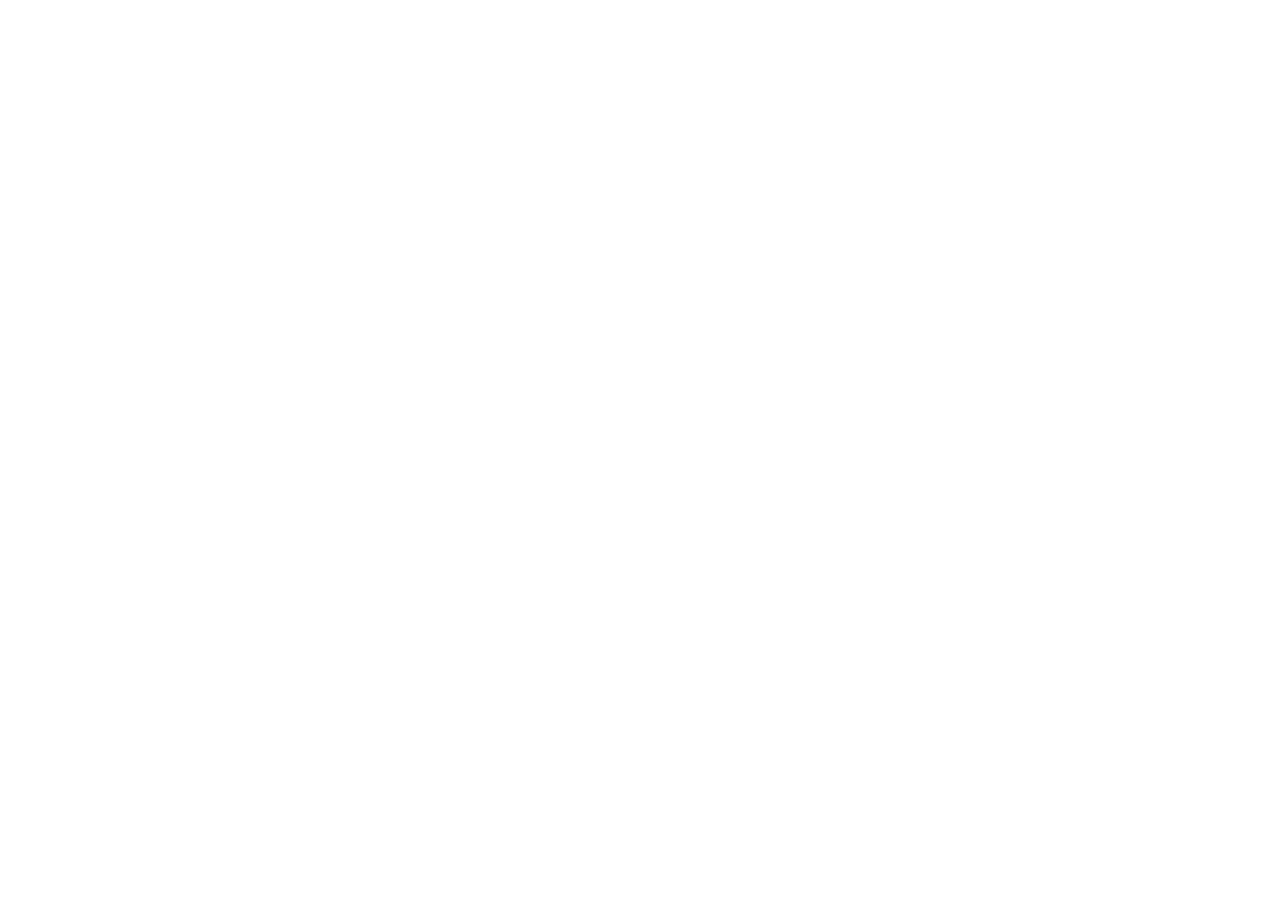
==== index.html @ d57e452c "1st" ====
<!DOCTYPE html>
<html lang="en">
<head>
    <meta charset="UTF-8">
    <meta name="viewport" content="width=device-width, initial-scale=1.0">
    <title>Document</title>
</head>
<body>
    <!-- Created by: Akhoy Kumer Nibir Roy | ID: 2010427 -->
    
</body>
</html>
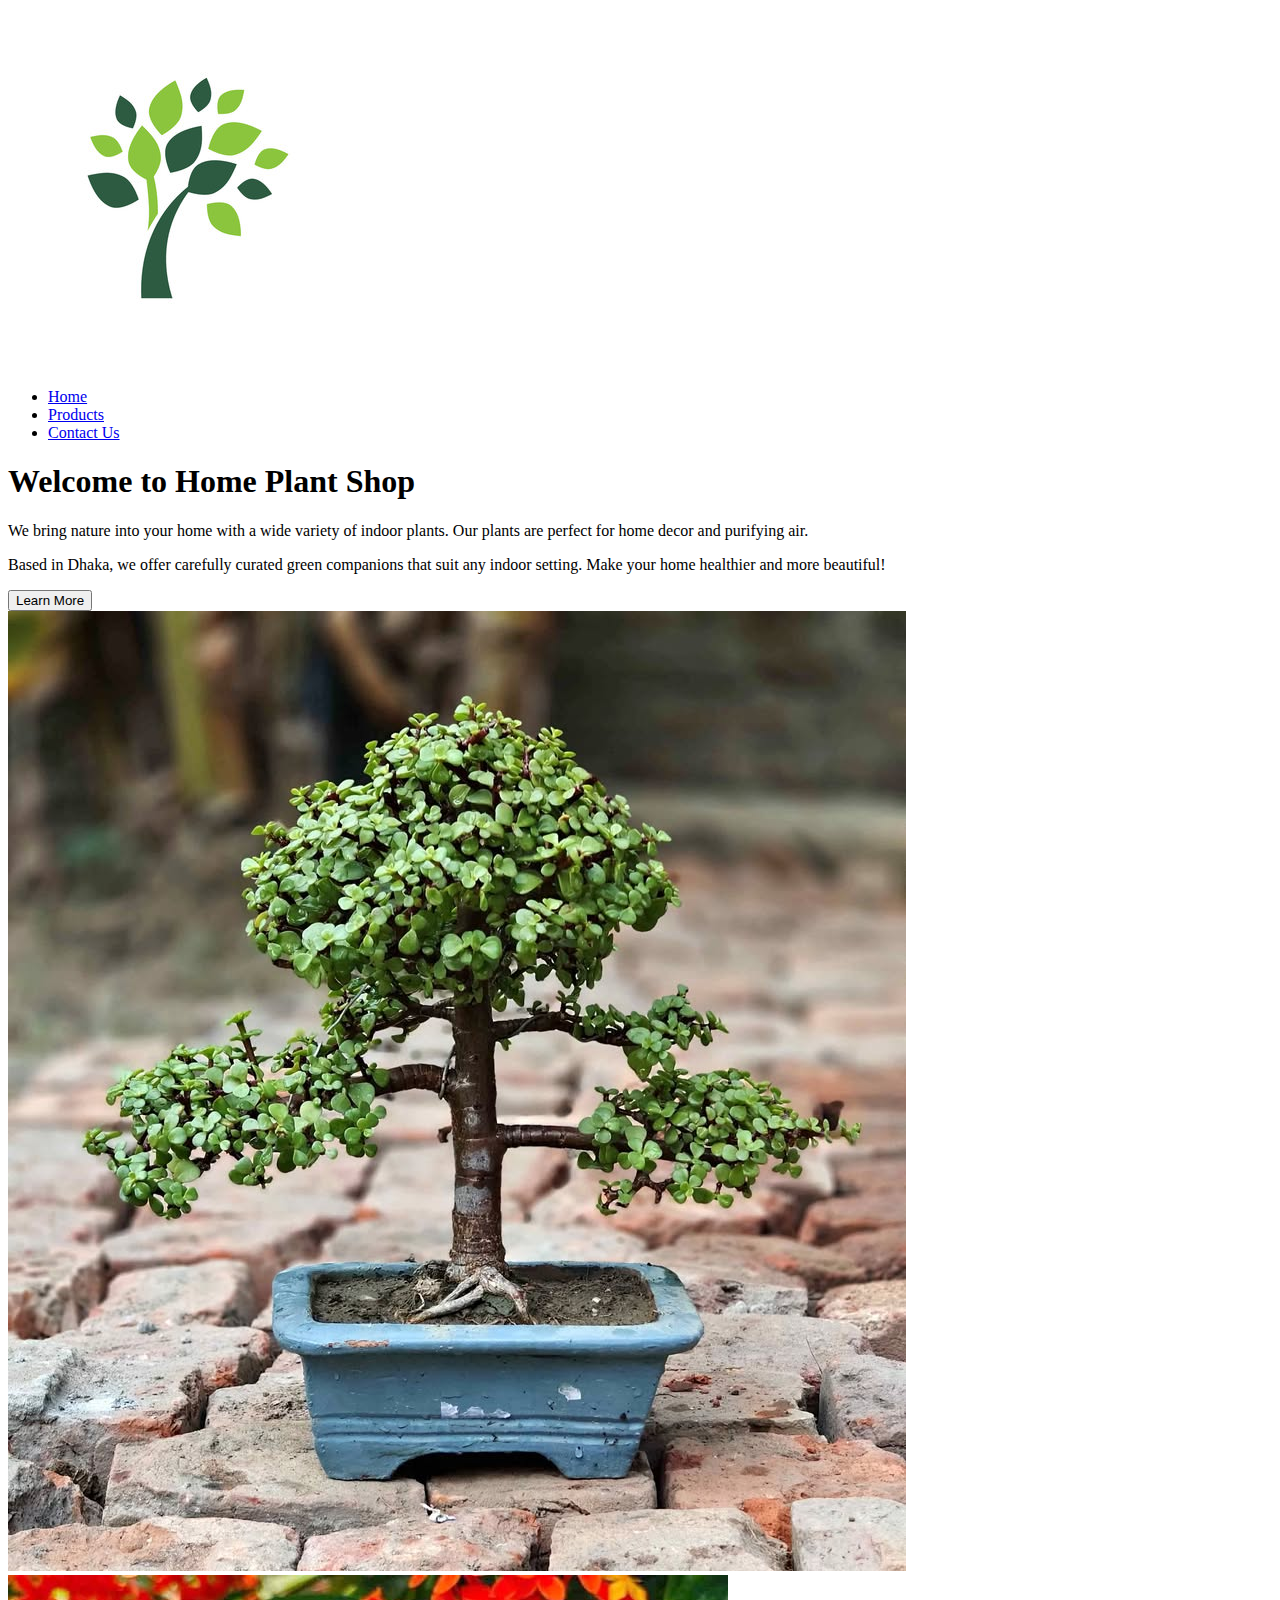
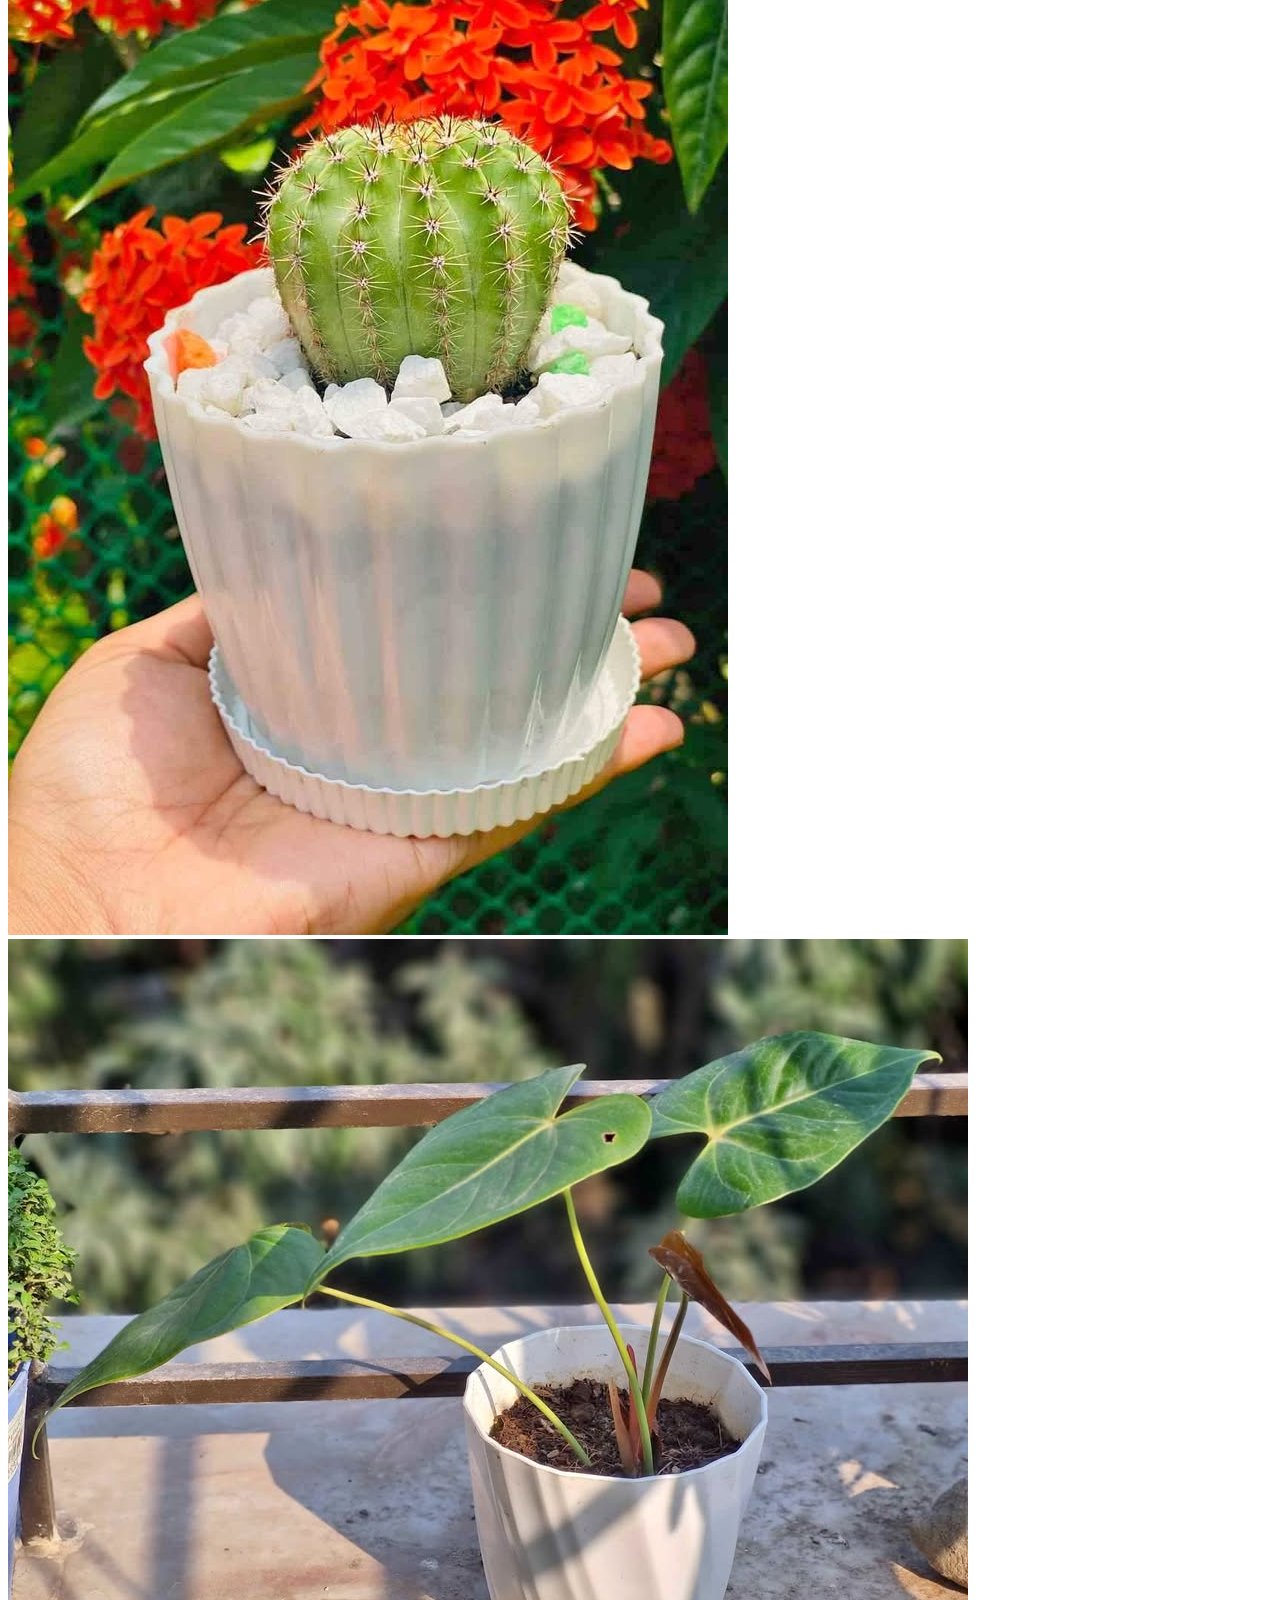
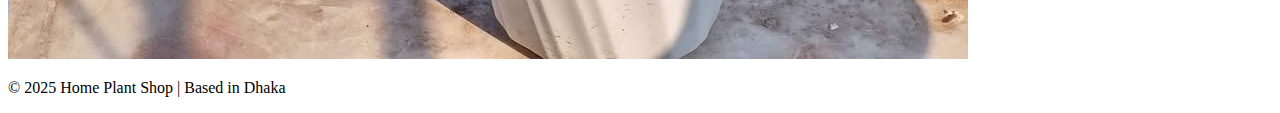
==== commit 5bc4bb19: "2nd" ====
--- a/index.html
+++ b/index.html
@@ -1,12 +1,44 @@
+
 <!DOCTYPE html>
 <html lang="en">
 <head>
     <meta charset="UTF-8">
     <meta name="viewport" content="width=device-width, initial-scale=1.0">
-    <title>Document</title>
+    <title>Home Plant Shop</title>
+    <link rel="stylesheet" href="style.css">
+    <script src="script.js" defer></script>
 </head>
 <body>
-    <!-- Created by: Akhoy Kumer Nibir Roy | ID: 2010427 -->
-    
+<!-- Created by: Akhoy Kumer Nibir Roy | ID: 2010427 -->
+
+    <header>
+        <img src="logo for mid.jpg" alt="Home Plant Shop Logo" class="logo">
+        <nav>
+            <ul>
+                <li><a href="index.html">Home</a></li>
+                <li><a href="products.html">Products</a></li>
+                <li><a href="contact.html">Contact Us</a></li>
+            </ul>
+        </nav>
+    </header>
+
+    <main class="home-flex">
+        <section>
+            <h1>Welcome to Home Plant Shop</h1>
+            
+            <p>We bring nature into your home with a wide variety of indoor plants. Our plants are perfect for home decor and purifying air.</p>
+            <p>Based in Dhaka, we offer carefully curated green companions that suit any indoor setting. Make your home healthier and more beautiful!</p>
+            <button onclick="showAlert()">Learn More</button>
+        </section>
+        <section>
+            <img src="plant 1.jpg" alt="Indoor Plant">
+            <img src="plant 2.jpg" alt="Green Home Decor">
+            <img src="plant 3.jpg" alt="Green Home Decor">
+        </section>
+    </main>
+
+    <footer>
+        <p>&copy; 2025 Home Plant Shop | Based in Dhaka</p>
+    </footer>
 </body>
 </html>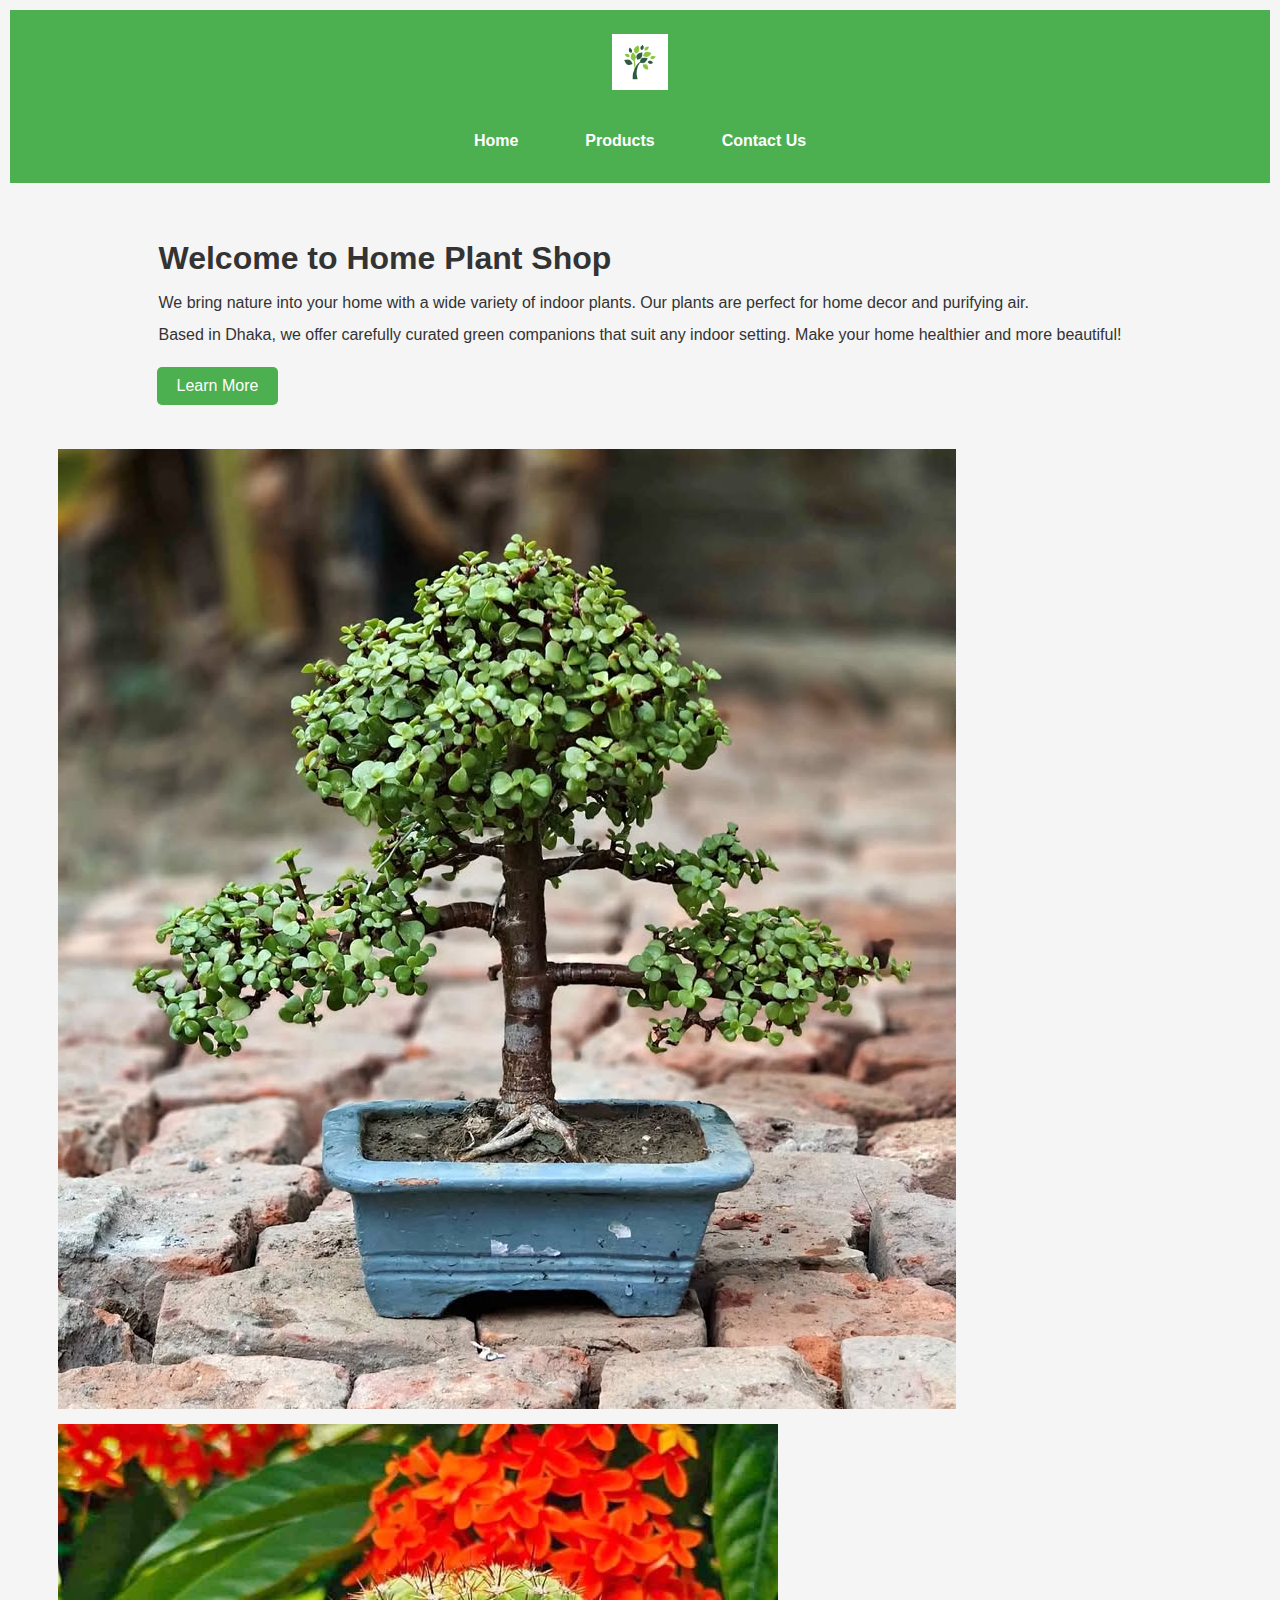
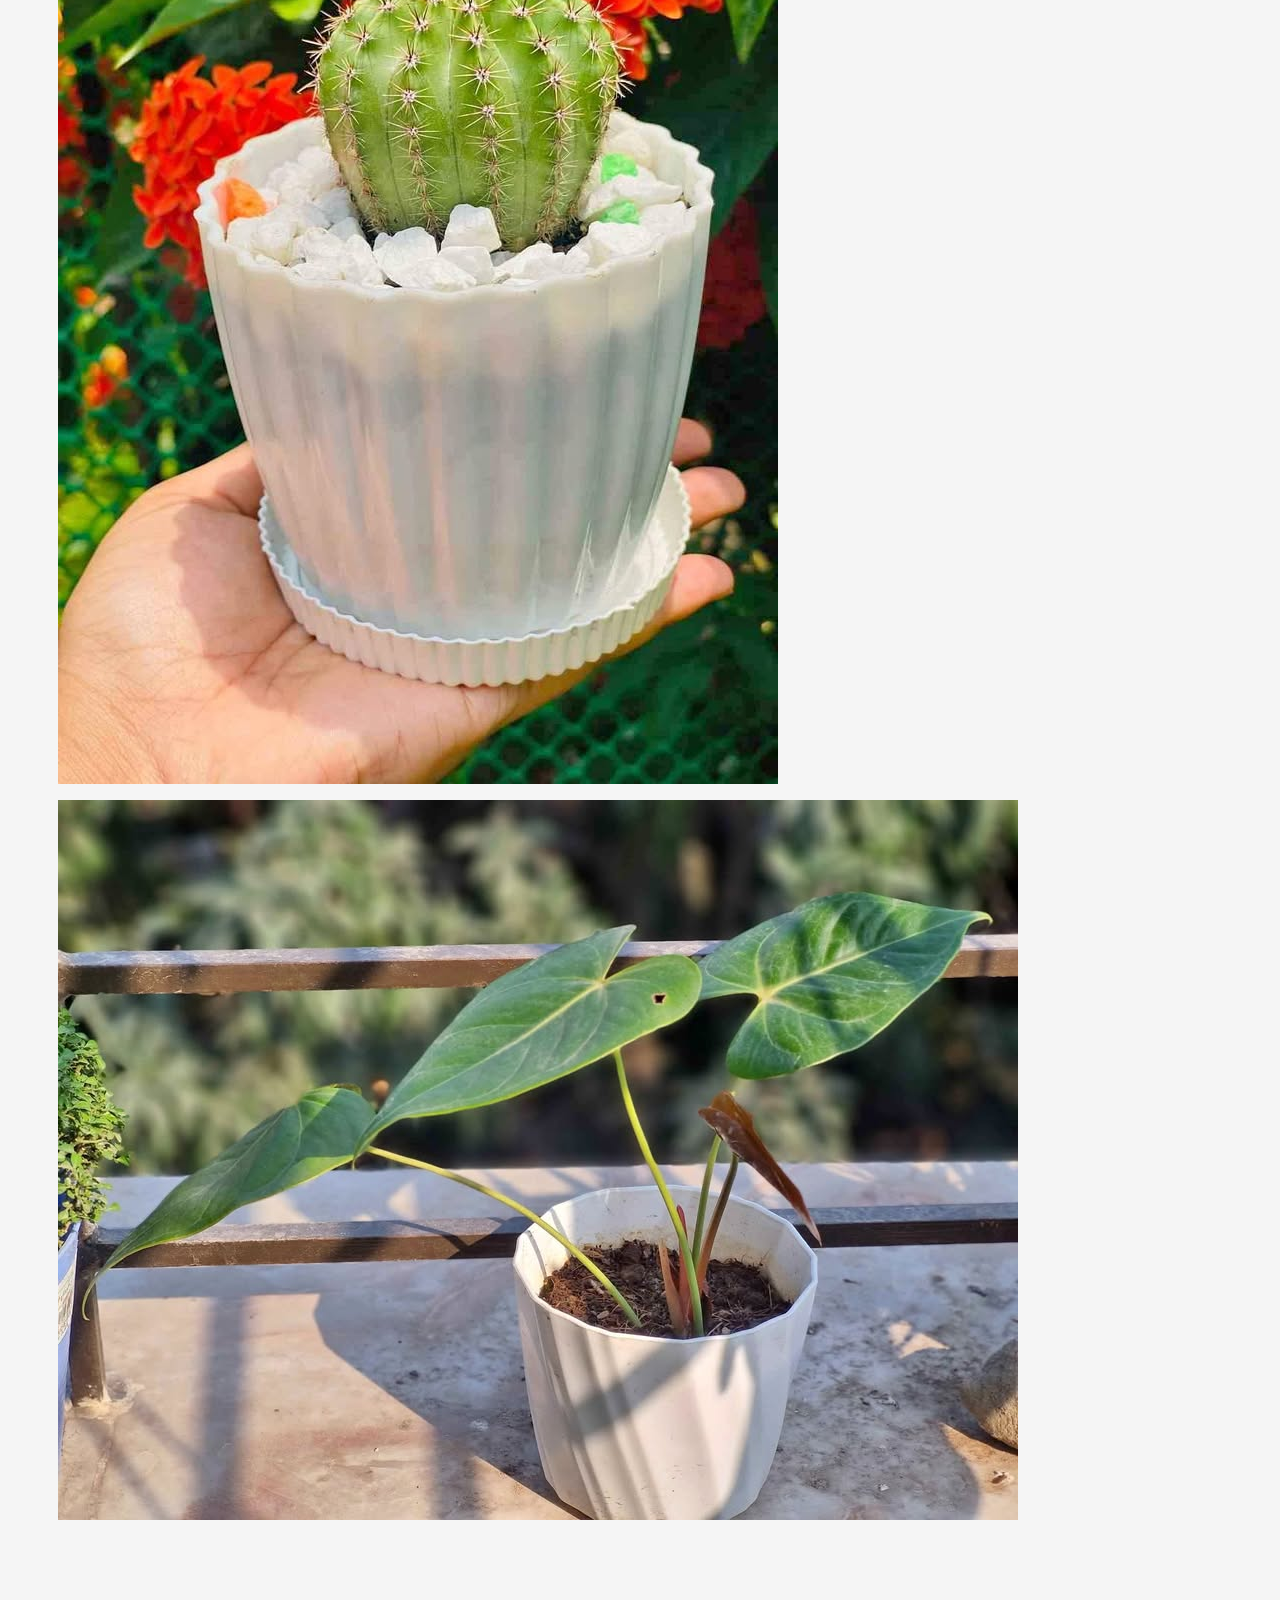
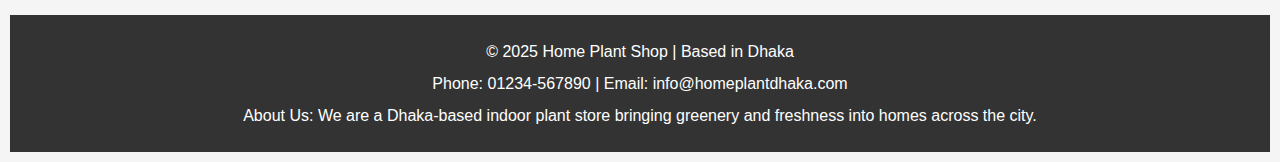
==== commit 9a944ea7: "5th" ====
--- a/index.html
+++ b/index.html
@@ -39,6 +39,8 @@
 
     <footer>
         <p>&copy; 2025 Home Plant Shop | Based in Dhaka</p>
+        <p>Phone: 01234-567890 | Email: info@homeplantdhaka.com</p>
+        <p>About Us: We are a Dhaka-based indoor plant store bringing greenery and freshness into homes across the city.</p>
     </footer>
 </body>
 </html>--- a/style.css
+++ b/style.css
@@ -0,0 +1,203 @@
+
+* {
+    margin: 2px;
+    padding: 2px                  ;
+    box-sizing: border-box;
+    font-family: Arial, sans-serif;
+}
+
+
+body {
+    background-color: #f5f5f5;
+    color: #333;
+    line-height: 1.6;
+}
+
+
+header {
+    background-color: #4CAF50;
+    padding: 20px;
+    text-align: center;
+    color: white;
+}
+
+.logo {
+    height: 60px;
+    margin-bottom: 10px;
+}
+
+nav {
+    margin-top: 10px;
+}
+
+nav ul {
+    list-style: none;
+    display: flex;
+    justify-content: center;
+    gap: 25px;
+    padding: 0;
+}
+
+nav ul li a {
+    text-decoration: none;
+    color: white;
+    padding: 8px 15px;
+    transition: background-color 0.3s ease;
+    border-radius: 5px;
+    font-weight: bold;
+}
+
+nav ul li a:hover {
+    background-color: white;
+    color: #4CAF50;
+}
+
+
+footer {
+    background-color: #333;
+    color: white;
+    text-align: center;
+    padding: 20px;
+    margin-top: 40px;
+}
+
+
+.home-flex {
+    display: flex;
+    justify-content: space-around;
+    align-items: center;
+    flex-wrap: wrap;
+    padding: 40px;
+    gap: 30px;
+}
+
+.text-content {
+    max-width: 500px;
+}
+
+.text-content h1 {
+    font-size: 2rem;
+    margin-bottom: 15px;
+    color: #2f2f2f;
+}
+
+.text-content p {
+    margin-bottom: 20px;
+    color: #444;
+}
+
+
+.image-content img {
+    width: auto;
+    height: auto;
+    margin: 10px;
+    border-radius: 10px;
+    box-shadow: 0 4px 8px rgba(0,0,0,0.1);
+}
+
+.product-grid {
+    display: grid;
+    grid-template-columns: repeat(auto-fit, minmax(250px, 1fr));
+    gap: 20px;
+    padding: 30px;
+}
+
+.product-item {
+    background-color: white;
+    padding: 20px;
+    border-radius: 10px;
+    text-align: center;
+    box-shadow: 0 2px 5px rgba(0,0,0,0.1);
+}
+
+.product-item img {
+    width: auto;
+    height: auto;
+    border-radius: 8px;
+    margin-bottom: 10px;
+}
+
+
+.contact-form {
+    max-width: 600px;
+    margin: 30px auto;
+    display: flex;
+    flex-direction: column;
+    gap: 15px;
+    padding: 20px;
+    background: white;
+    border-radius: 10px;
+    box-shadow: 0 2px 8px rgba(0, 0, 0, 0.1);
+}
+
+.contact-form input,
+.contact-form textarea {
+    padding: 10px;
+    border: 1px solid #ccc;
+    border-radius: 5px;
+    font-size: 1rem;
+}
+
+.contact-form button {
+    background-color: #4CAF50;
+    color: white;
+    border: none;
+    padding: 10px 15px;
+    font-size: 1rem;
+    border-radius: 5px;
+    cursor: pointer;
+    transition: background-color 0.3s ease;
+}
+
+.contact-form button:hover {
+    background-color: #45a049;
+}
+
+
+button {
+    background-color: #4CAF50;
+    color: white;
+    border: none;
+    padding: 10px 20px;
+    font-size: 1rem;
+    margin-top: 15px;
+    cursor: pointer;
+    border-radius: 5px;
+    transition: background-color 0.3s ease;
+}
+
+button:hover {
+    background-color: #45a049;
+}
+
+.image-content.product-grid {
+    display: grid;
+    grid-template-columns: repeat(auto-fit, minmax(250px, 1fr));
+    gap: 20px;
+    padding: 20px;
+}
+
+.image-content .product-item {
+    background-color: white;
+    padding: 20px;
+    border-radius: 10px;
+    text-align: center;
+    box-shadow: 0 4px 8px rgba(0,0,0,0.1);
+}
+
+.image-content .product-item img {
+    width: auto;
+    height: auto;
+    border-radius: 8px;
+    margin-bottom: 10px;
+}
+
+.image-content .product-item h3 {
+    margin-bottom: 5px;
+    color: #2f2f2f;
+}
+
+.image-content .product-item p {
+    margin-bottom: 10px;
+    color: #555;
+}
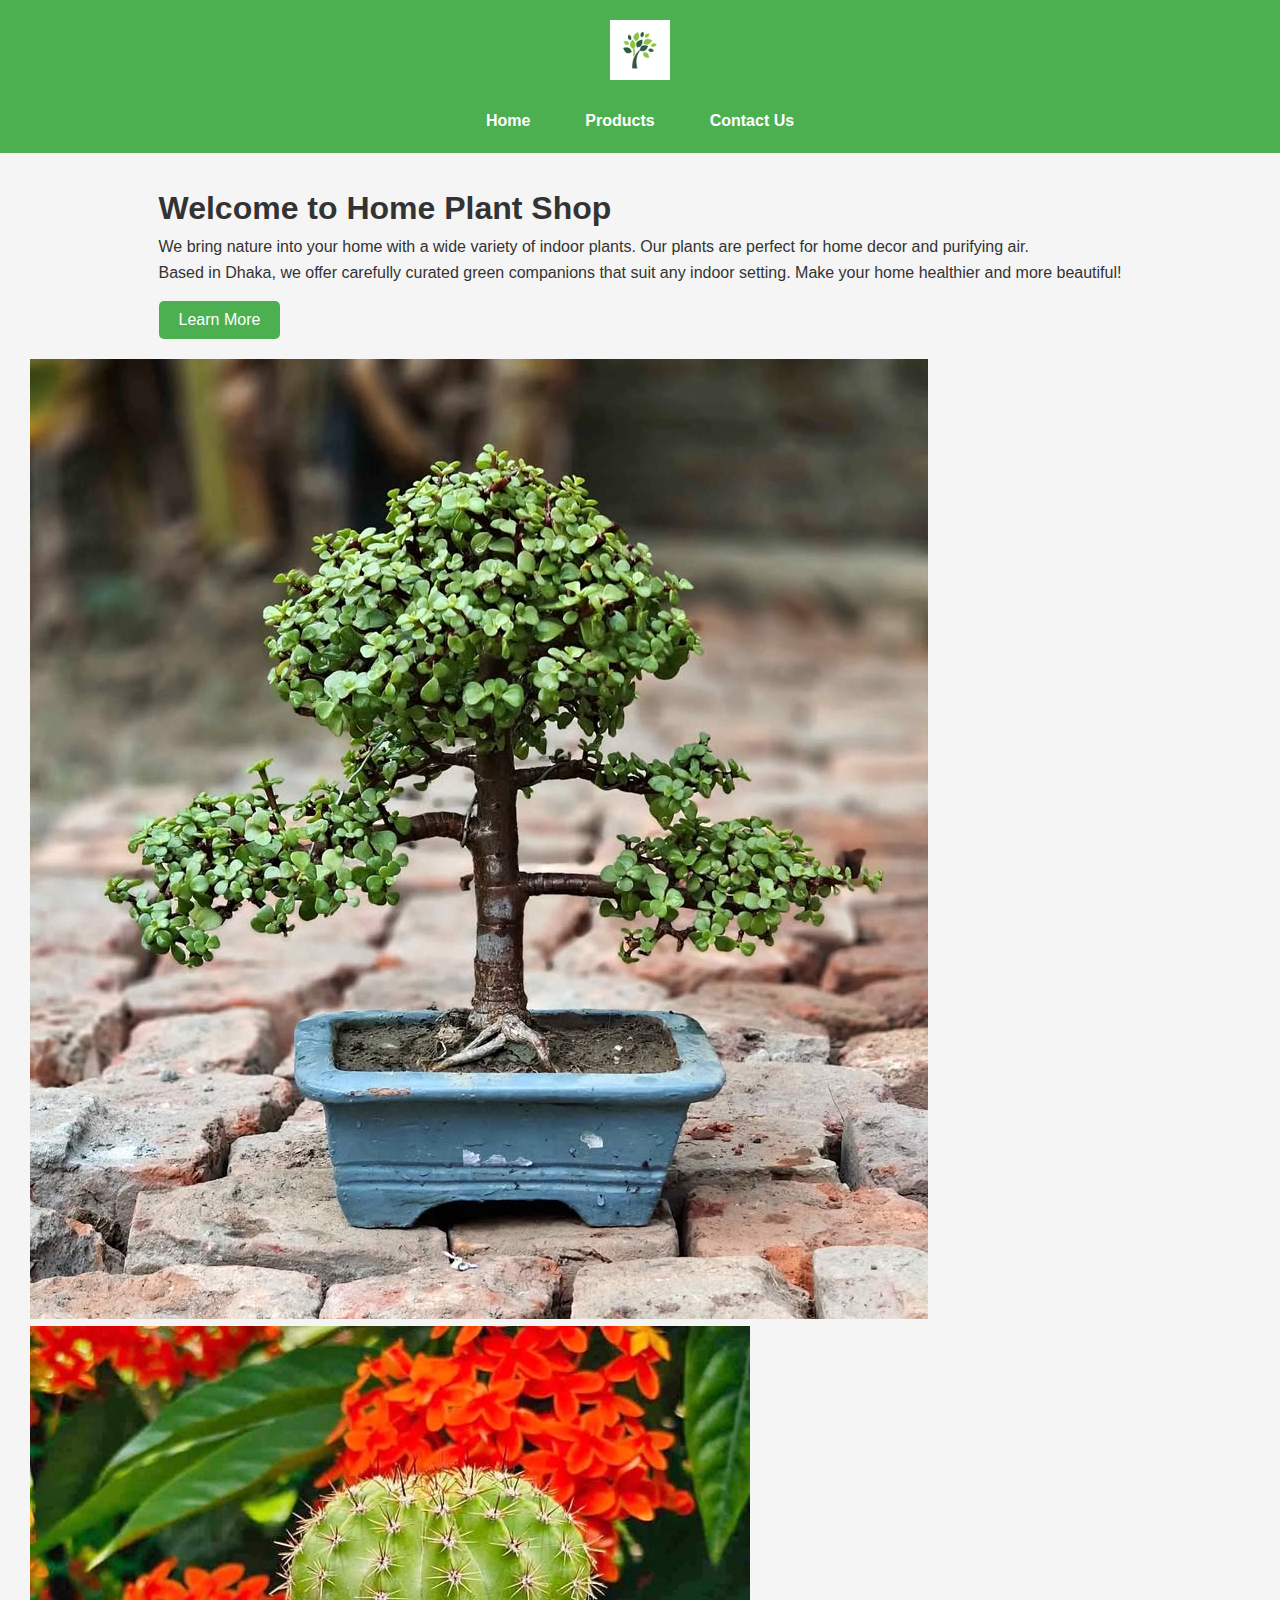
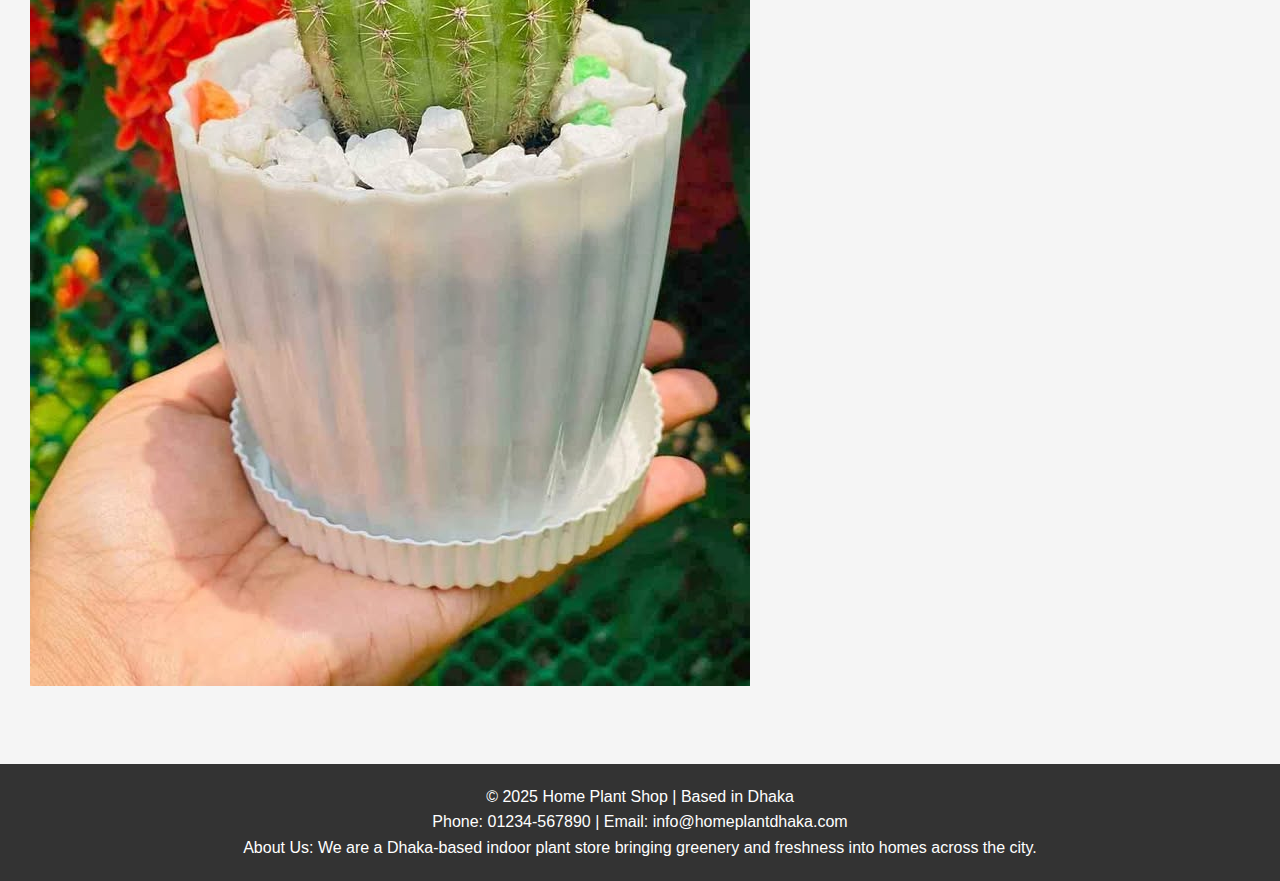
==== commit e9c4b1f3: "6TH" ====
--- a/index.html
+++ b/index.html
@@ -33,7 +33,8 @@
         <section>
             <img src="plant 1.jpg" alt="Indoor Plant">
             <img src="plant 2.jpg" alt="Green Home Decor">
-            <img src="plant 3.jpg" alt="Green Home Decor">
+            
+       
         </section>
     </main>
 
--- a/style.css
+++ b/style.css
@@ -1,11 +1,10 @@
-
+/* Reset and Base Styles */
 * {
-    margin: 2px;
-    padding: 2px                  ;
+    margin: 0;
+    padding: 0;
     box-sizing: border-box;
     font-family: Arial, sans-serif;
 }
-
 
 body {
     background-color: #f5f5f5;
@@ -13,7 +12,7 @@
     line-height: 1.6;
 }
 
-
+/* Header */
 header {
     background-color: #4CAF50;
     padding: 20px;
@@ -26,6 +25,7 @@
     margin-bottom: 10px;
 }
 
+/* Navigation */
 nav {
     margin-top: 10px;
 }
@@ -52,7 +52,7 @@
     color: #4CAF50;
 }
 
-
+/* Footer */
 footer {
     background-color: #333;
     color: white;
@@ -61,63 +61,77 @@
     margin-top: 40px;
 }
 
-
+/* Home Flex Section */
 .home-flex {
     display: flex;
     justify-content: space-around;
     align-items: center;
     flex-wrap: wrap;
-    padding: 40px;
-    gap: 30px;
+    padding: 30px;
+    gap: 20px;
 }
 
 .text-content {
     max-width: 500px;
 }
 
-.text-content h1 {
-    font-size: 2rem;
-    margin-bottom: 15px;
-    color: #2f2f2f;
-}
-
-.text-content p {
-    margin-bottom: 20px;
-    color: #444;
-}
-
-
 .image-content img {
-    width: auto;
+    width: 200px;
     height: auto;
     margin: 10px;
     border-radius: 10px;
     box-shadow: 0 4px 8px rgba(0,0,0,0.1);
 }
 
+/* Product Grid Section (Side by Side) */
 .product-grid {
-    display: grid;
-    grid-template-columns: repeat(auto-fit, minmax(250px, 1fr));
-    gap: 20px;
+    display: flex;
+    flex-wrap: wrap;
+    justify-content: center;
+    gap: 30px;
     padding: 30px;
 }
 
-.product-item {
-    background-color: white;
+.product-card {
+    background-color: #fff;
+    border-radius: 10px;
+    box-shadow: 0 6px 12px rgba(0, 0, 0, 0.06);
     padding: 20px;
-    border-radius: 10px;
+    width: 300px;
     text-align: center;
-    box-shadow: 0 2px 5px rgba(0,0,0,0.1);
+    transition: transform 0.3s ease;
 }
 
-.product-item img {
-    width: auto;
+.product-card:hover {
+    transform: translateY(-5px);
+}
+
+.product-card img {
+    width: 100%;
     height: auto;
     border-radius: 8px;
-    margin-bottom: 10px;
+    margin-bottom: 15px;
 }
 
+.product-card h3 {
+    font-size: 18px;
+    margin-bottom: 8px;
+    color: #222;
+}
 
+.product-card p {
+    margin-bottom: 10px;
+    color: #666;
+    font-size: 14px;
+}
+
+.product-card .price {
+    font-weight: bold;
+    color: #FF6600;
+    font-size: 16px;
+}
+
+/* Contact Form */
 .contact-form {
     max-width: 600px;
     margin: 30px auto;
@@ -153,7 +167,7 @@
     background-color: #45a049;
 }
 
-
+/* Buttons */
 button {
     background-color: #4CAF50;
     color: white;
@@ -170,34 +184,14 @@
     background-color: #45a049;
 }
 
-.image-content.product-grid {
-    display: grid;
-    grid-template-columns: repeat(auto-fit, minmax(250px, 1fr));
-    gap: 20px;
-    padding: 20px;
+/* Responsive Design */
+@media screen and (max-width: 768px) {
+    .product-card {
+        width: 90%;
+    }
+
+    .home-flex {
+        flex-direction: column;
+        align-items: center;
+    }
 }
-
-.image-content .product-item {
-    background-color: white;
-    padding: 20px;
-    border-radius: 10px;
-    text-align: center;
-    box-shadow: 0 4px 8px rgba(0,0,0,0.1);
-}
-
-.image-content .product-item img {
-    width: auto;
-    height: auto;
-    border-radius: 8px;
-    margin-bottom: 10px;
-}
-
-.image-content .product-item h3 {
-    margin-bottom: 5px;
-    color: #2f2f2f;
-}
-
-.image-content .product-item p {
-    margin-bottom: 10px;
-    color: #555;
-}
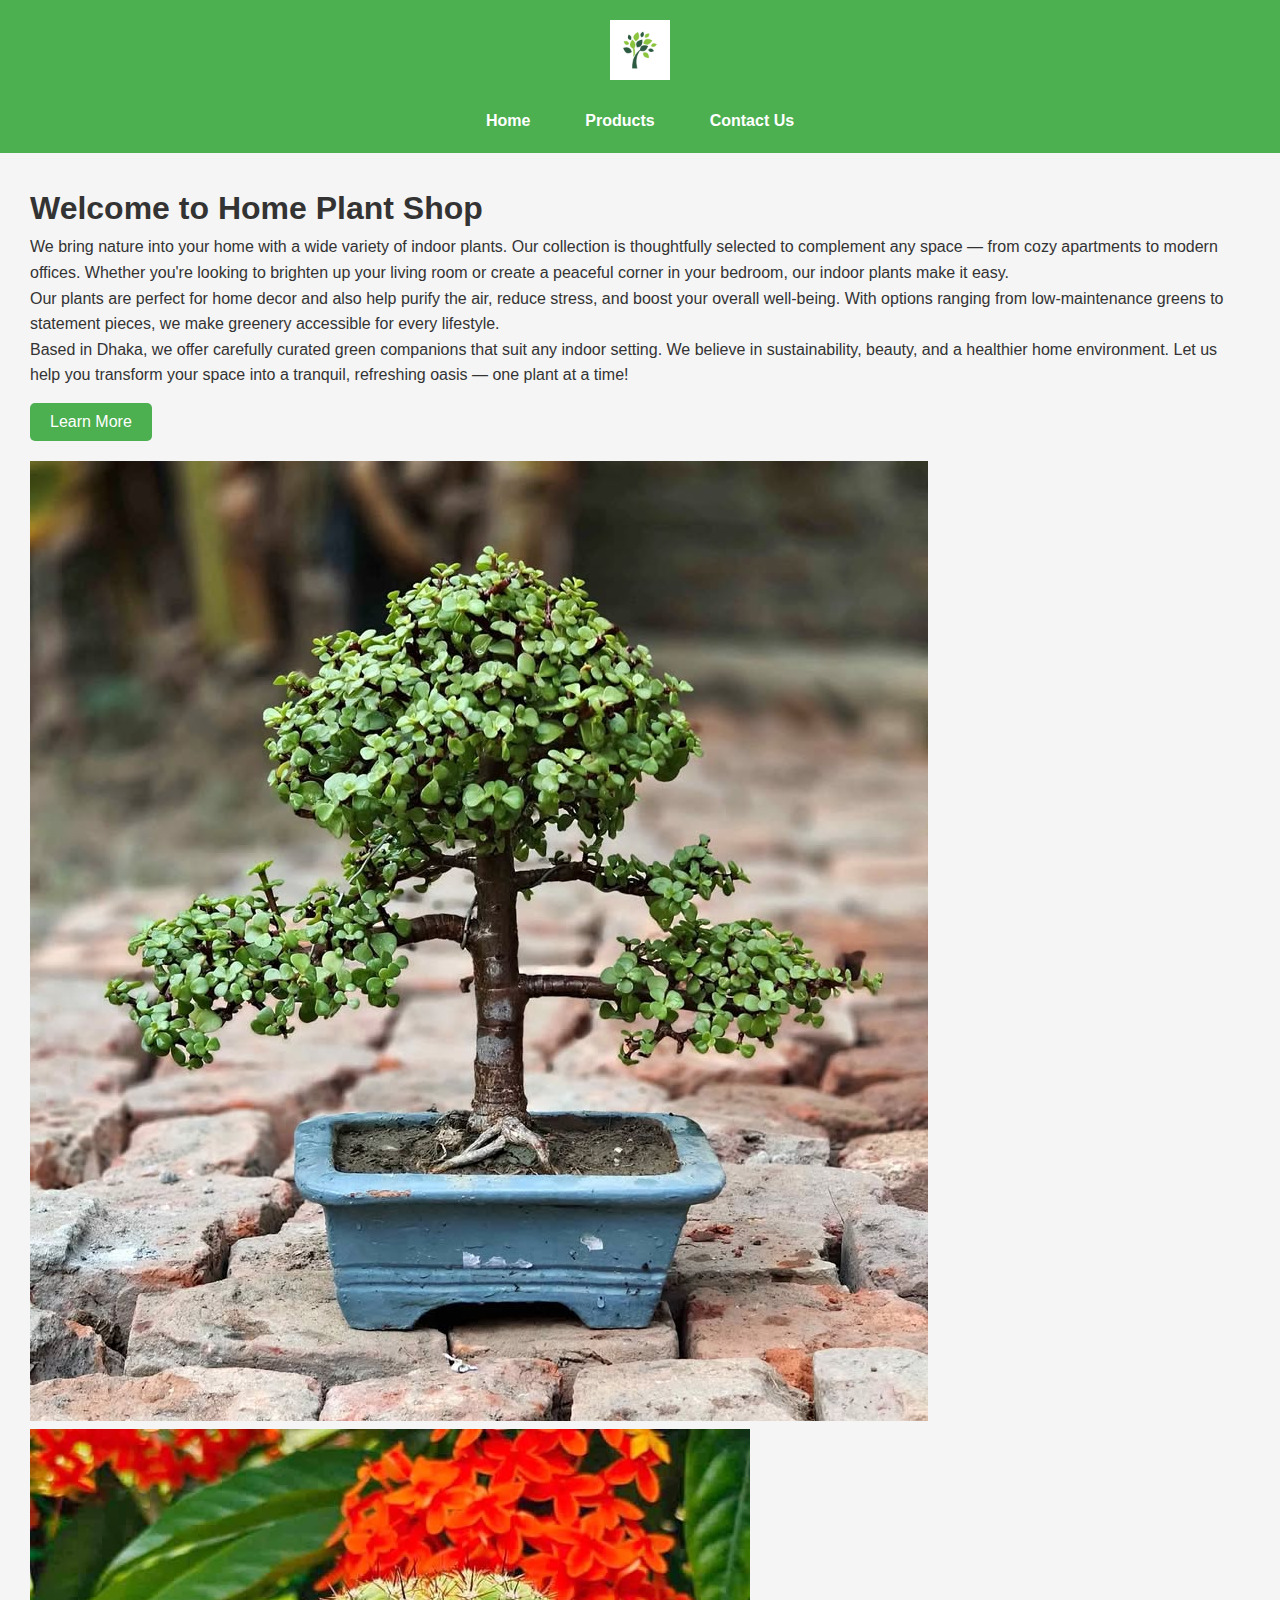
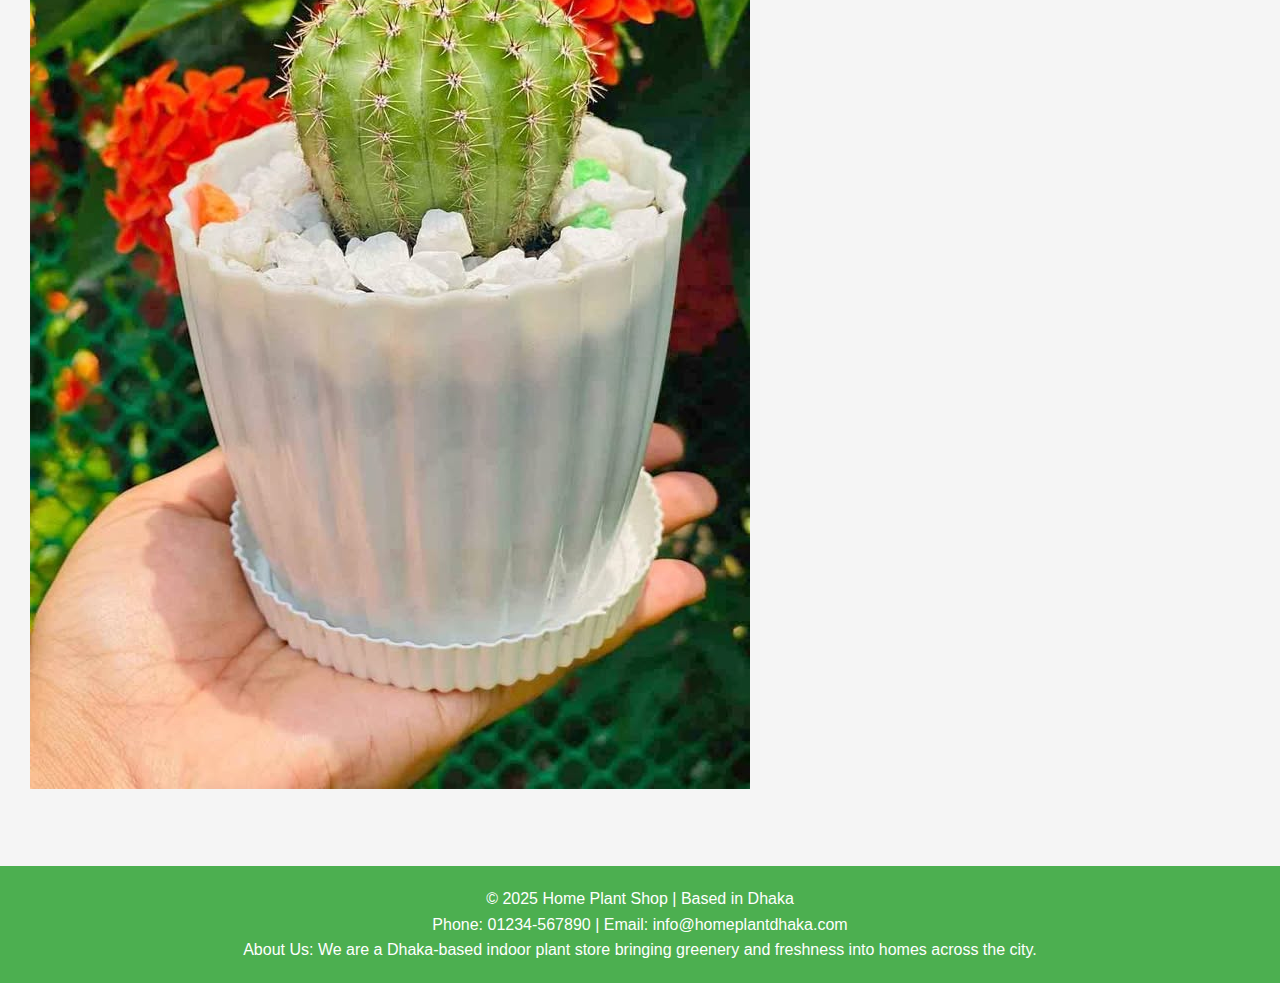
==== commit 18ef2d04: "7th" ====
--- a/index.html
+++ b/index.html
@@ -26,8 +26,12 @@
         <section>
             <h1>Welcome to Home Plant Shop</h1>
             
-            <p>We bring nature into your home with a wide variety of indoor plants. Our plants are perfect for home decor and purifying air.</p>
-            <p>Based in Dhaka, we offer carefully curated green companions that suit any indoor setting. Make your home healthier and more beautiful!</p>
+            <p>We bring nature into your home with a wide variety of indoor plants. Our collection is thoughtfully selected to complement any space — from cozy apartments to modern offices. Whether you're looking to brighten up your living room or create a peaceful corner in your bedroom, our indoor plants make it easy.</p>
+
+            <p>Our plants are perfect for home decor and also help purify the air, reduce stress, and boost your overall well-being. With options ranging from low-maintenance greens to statement pieces, we make greenery accessible for every lifestyle.</p>
+            
+            <p>Based in Dhaka, we offer carefully curated green companions that suit any indoor setting. We believe in sustainability, beauty, and a healthier home environment. Let us help you transform your space into a tranquil, refreshing oasis — one plant at a time!</p>
+            
             <button onclick="showAlert()">Learn More</button>
         </section>
         <section>
--- a/style.css
+++ b/style.css
@@ -1,4 +1,4 @@
-/* Reset and Base Styles */
+
 * {
     margin: 0;
     padding: 0;
@@ -12,7 +12,7 @@
     line-height: 1.6;
 }
 
-/* Header */
+
 header {
     background-color: #4CAF50;
     padding: 20px;
@@ -25,7 +25,7 @@
     margin-bottom: 10px;
 }
 
-/* Navigation */
+
 nav {
     margin-top: 10px;
 }
@@ -52,16 +52,16 @@
     color: #4CAF50;
 }
 
-/* Footer */
+
 footer {
-    background-color: #333;
+    background-color: #4CAF50;
     color: white;
     text-align: center;
     padding: 20px;
     margin-top: 40px;
 }
 
-/* Home Flex Section */
+
 .home-flex {
     display: flex;
     justify-content: space-around;
@@ -83,7 +83,7 @@
     box-shadow: 0 4px 8px rgba(0,0,0,0.1);
 }
 
-/* Product Grid Section (Side by Side) */
+
 .product-grid {
     display: flex;
     flex-wrap: wrap;
@@ -131,7 +131,7 @@
     font-size: 16px;
 }
 
-/* Contact Form */
+
 .contact-form {
     max-width: 600px;
     margin: 30px auto;
@@ -167,7 +167,7 @@
     background-color: #45a049;
 }
 
-/* Buttons */
+
 button {
     background-color: #4CAF50;
     color: white;
@@ -184,7 +184,7 @@
     background-color: #45a049;
 }
 
-/* Responsive Design */
+
 @media screen and (max-width: 768px) {
     .product-card {
         width: 90%;
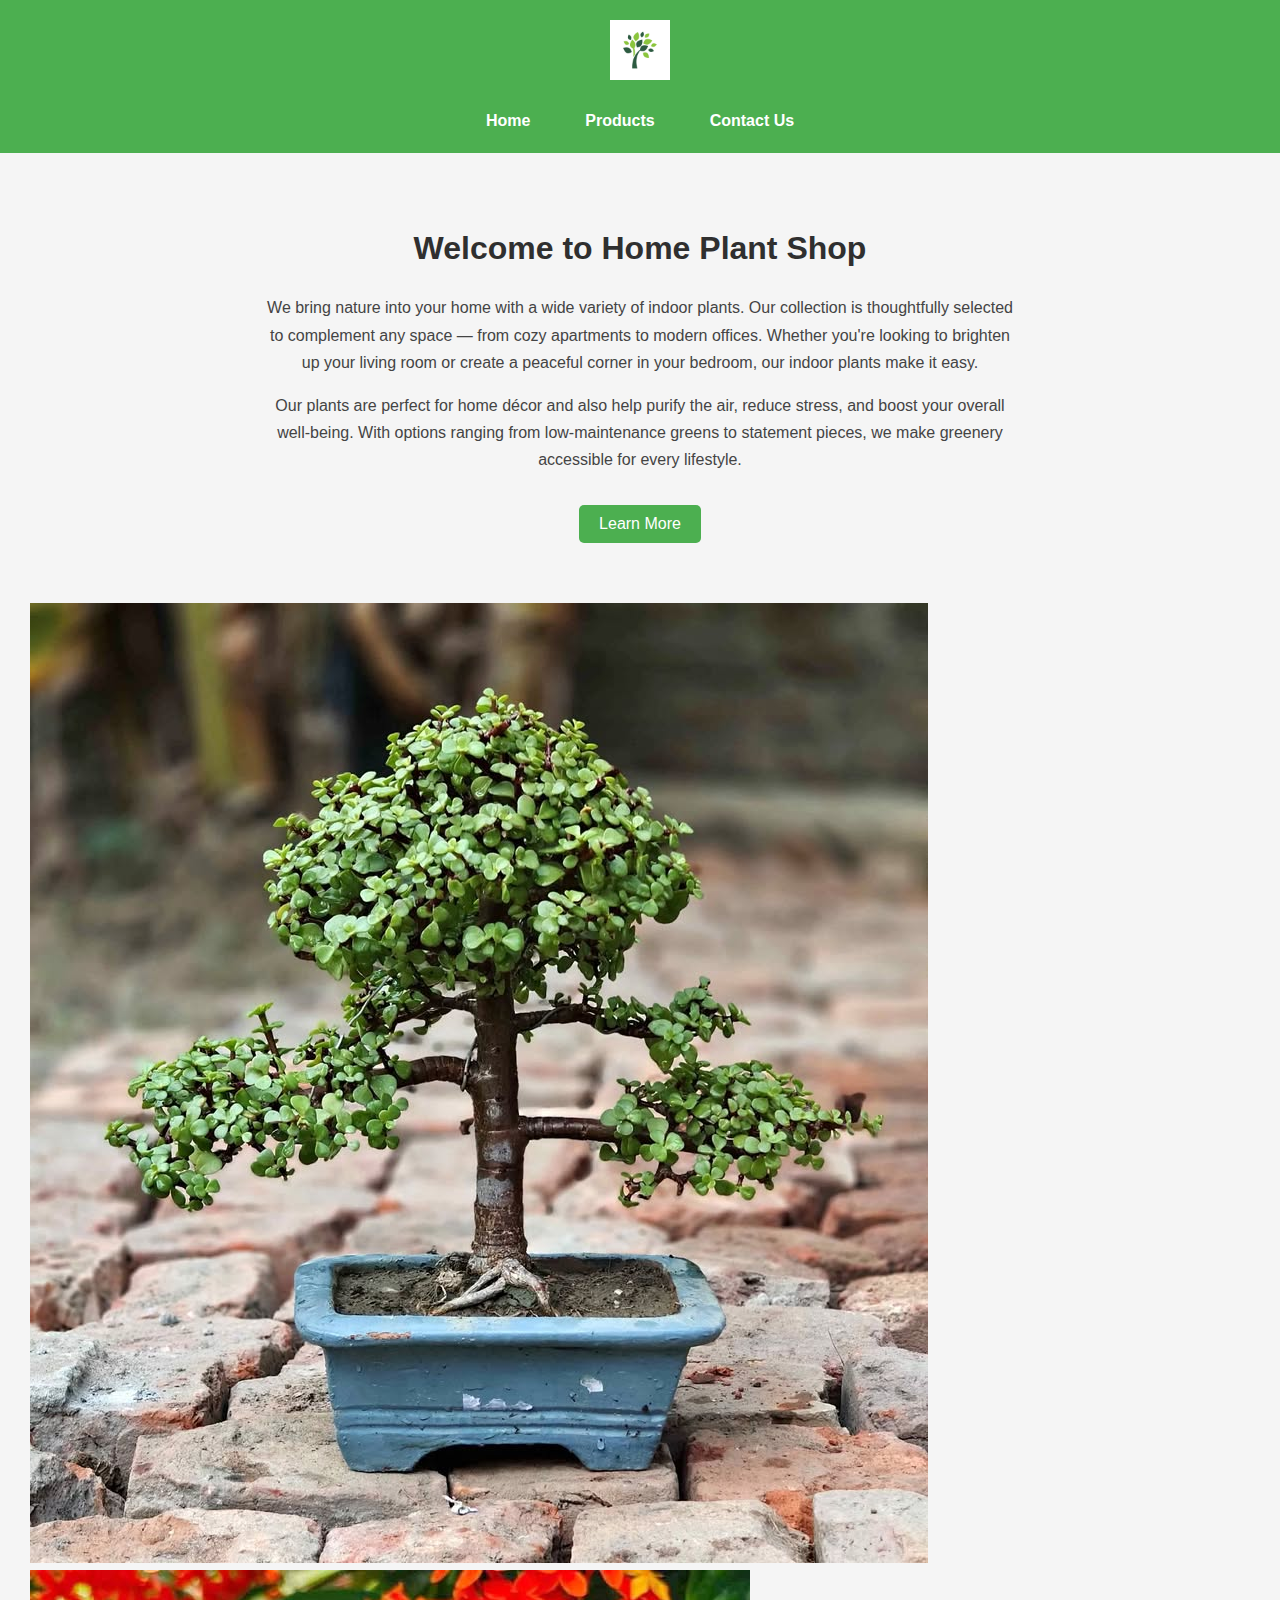
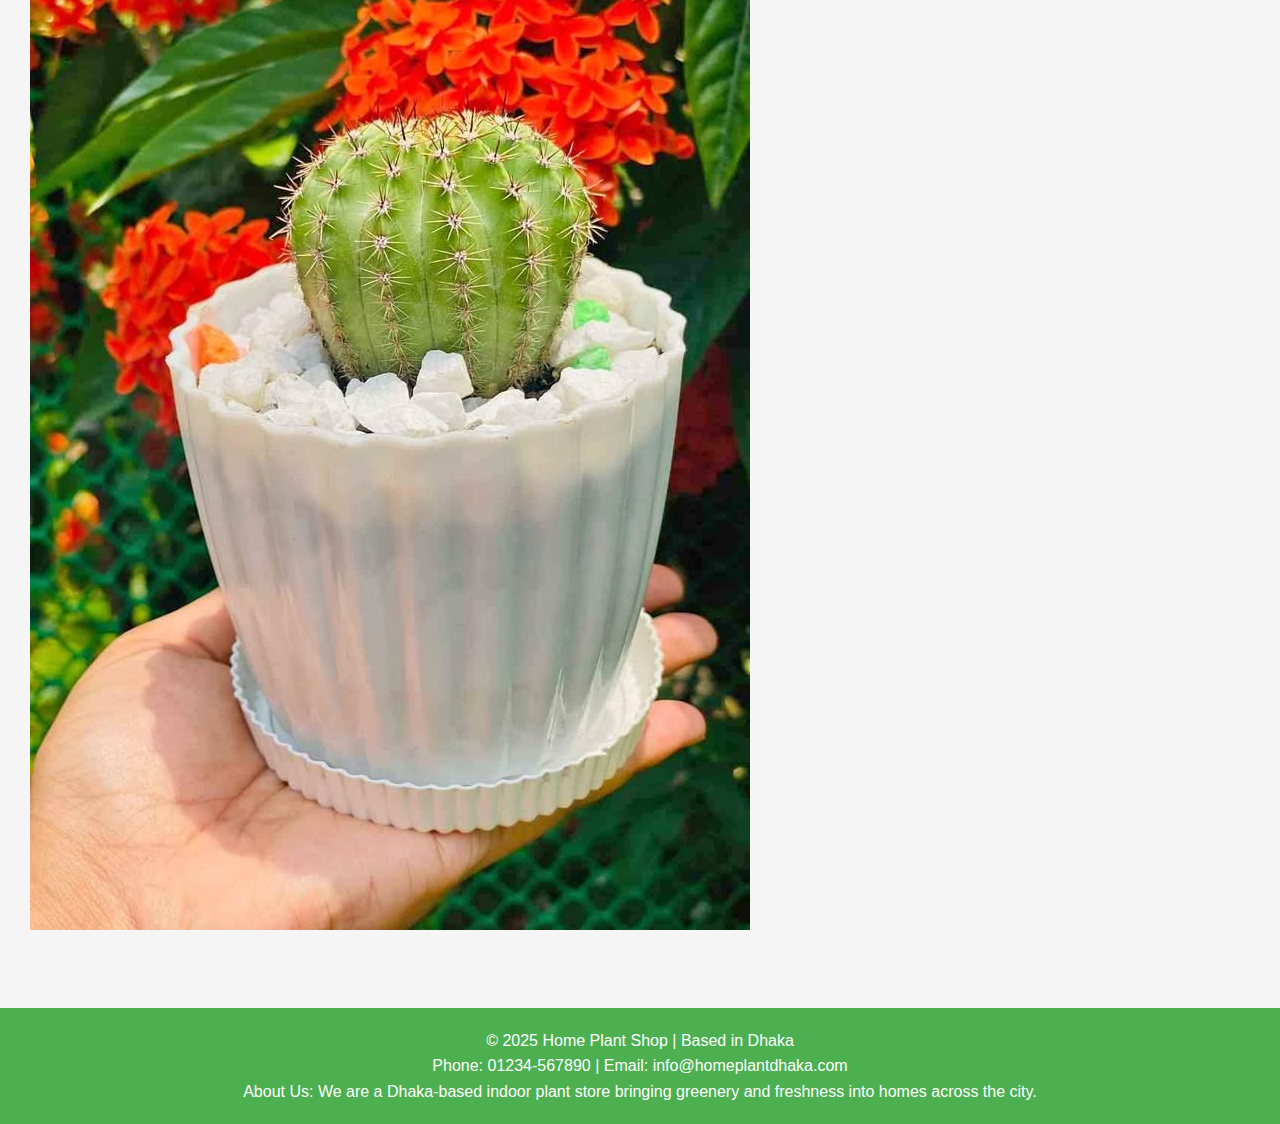
==== commit 89ed2430: "8th" ====
--- a/index.html
+++ b/index.html
@@ -24,15 +24,16 @@
 
     <main class="home-flex">
         <section>
-            <h1>Welcome to Home Plant Shop</h1>
+            <section class="intro-section">
+                <h1>Welcome to Home Plant Shop</h1>
+                <p>We bring nature into your home with a wide variety of indoor plants. Our collection is thoughtfully selected to complement any space — from cozy apartments to modern offices. Whether you're looking to brighten up your living room or create a peaceful corner in your bedroom, our indoor plants make it easy.</p>
             
-            <p>We bring nature into your home with a wide variety of indoor plants. Our collection is thoughtfully selected to complement any space — from cozy apartments to modern offices. Whether you're looking to brighten up your living room or create a peaceful corner in your bedroom, our indoor plants make it easy.</p>
-
-            <p>Our plants are perfect for home decor and also help purify the air, reduce stress, and boost your overall well-being. With options ranging from low-maintenance greens to statement pieces, we make greenery accessible for every lifestyle.</p>
+                <p>Our plants are perfect for home décor and also help purify the air, reduce stress, and boost your overall well-being. With options ranging from low-maintenance greens to statement pieces, we make greenery accessible for every lifestyle.</p>
+                <button onclick="showAlert()">Learn More</button>
+                
+            </section>
             
-            <p>Based in Dhaka, we offer carefully curated green companions that suit any indoor setting. We believe in sustainability, beauty, and a healthier home environment. Let us help you transform your space into a tranquil, refreshing oasis — one plant at a time!</p>
             
-            <button onclick="showAlert()">Learn More</button>
         </section>
         <section>
             <img src="plant 1.jpg" alt="Indoor Plant">
--- a/style.css
+++ b/style.css
@@ -195,3 +195,46 @@
         align-items: center;
     }
 }
+.section-title {
+    text-align: center;
+    font-size: 28px;
+    margin-top: 30px;
+    color: #333;
+}
+
+.contact-intro {
+    text-align: center;
+    margin-top: 40px;
+    margin-bottom: 20px;
+    padding: 0 20px;
+}
+
+.contact-intro h1 {
+    font-size: 26px;
+    color: #2f2f2f;
+    margin-bottom: 10px;
+}
+
+.contact-intro p {
+    font-size: 16px;
+    color: #555;
+}
+.intro-section {
+    text-align: center;
+    max-width: 800px;
+    margin: 40px auto;
+    padding: 0 20px;
+}
+
+.intro-section h1 {
+    font-size: 32px;
+    color: #2f2f2f;
+    margin-bottom: 20px;
+}
+
+.intro-section p {
+    font-size: 16px;
+    color: #444;
+    margin-bottom: 16px;
+    line-height: 1.7;
+}
